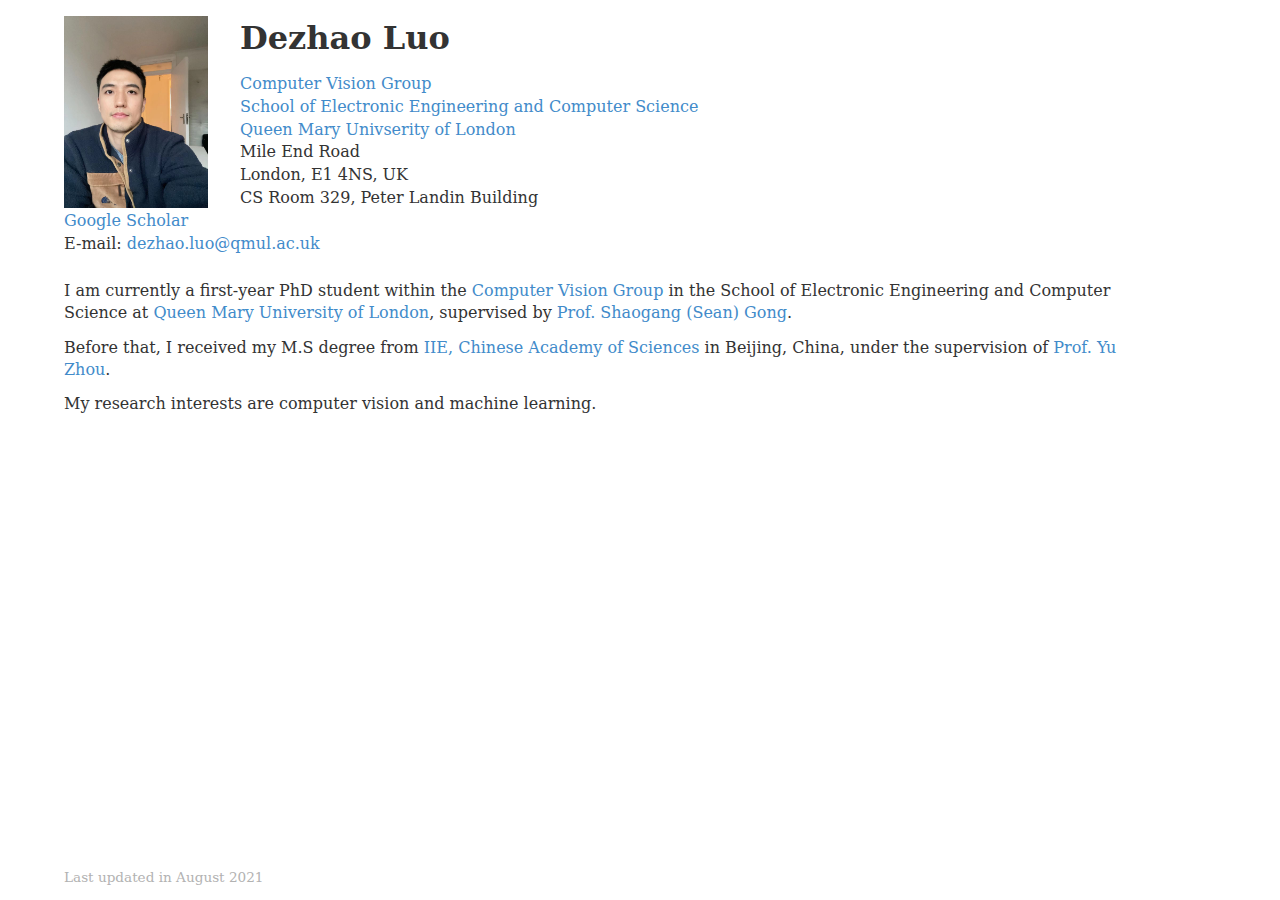
==== index.html @ d52c38aa "Update index.html" ====
<!DOCTYPE html>
<html>
<head>
  <title>Dezhao Luo</title>
  <meta name="viewport" content="width=device-width, user-scalable=no">
  <meta http-equiv="Content-type" content="text/html; charset=utf-8" />
  <meta http-equiv="X-UA-Compatible" content="IE=edge,chrome=1" />
  <link type="text/css" rel="stylesheet" href="bootstrap.min.css">
  <link type="text/css" rel="stylesheet" href="style.css">
  
    <script async src="https://www.googletagmanager.com/gtag/js?id=G-MK86KHPFDS"></script>
  <script>
    window.dataLayer = window.dataLayer || [];
    function gtag(){dataLayer.push(arguments);}
    gtag('js', new Date());

    gtag('config', 'G-MK86KHPFDS');
  </script>

</head>
<body>
    <div id="contact">
  <img src="images/avatar.jpg" class="thumb"/>
  <p>
    <big><strong>Dezhao Luo</strong></big>
  </p>
  <p>
    
      
        <a href="http://www.dcs.qmul.ac.uk/research/vision/">Computer Vision Group</a><br/>
      
      
    
      
        <a href="http://www.eecs.qmul.ac.uk/">School of Electronic Engineering and Computer Science</a><br/>
      
      
    
      
        <a href="http://www.qmul.ac.uk/">Queen Mary Univserity of London</a><br/>
      
      
        
          Mile End Road<br/>
        
          London, E1 4NS, UK<br/>
        
          CS Room 329, Peter Landin Building<br/>
        
      
    
    <!-- Tel: +0044 07561775861<br/> -->
  <a href="https://scholar.google.com/citations?user=4jsZ0pYAAAAJ&hl=zh-CN">  Google Scholar</a><br/>

    E-mail: <a href="mailto:dezhao.luo@qmul.ac.uk">dezhao.luo@qmul.ac.uk</a>
  </p>
</div>
    <div id="biograph">
    <p>
       I am currently a first-year PhD student within the <a href="http://vision.eecs.qmul.ac.uk">Computer Vision Group</a> in the School of Electronic Engineering and Computer Science at <a href="http://www.qmul.ac.uk">Queen Mary University of London</a>, supervised by <a href="http://www.eecs.qmul.ac.uk/~sgg/">Prof. Shaogang (Sean) Gong</a>.
    </p>
    <p>
        Before that, 
        I received my M.S degree from <a href ="http://www.iie.ac.cn/">IIE, Chinese Academy of Sciences </a> in Beijing, China, under the supervision of <a href="http://people.ucas.edu.cn/~yuzhou">Prof. Yu Zhou</a>. 
    </p>
    <p>
       My research interests are computer vision and machine learning.
    </p>


   
  
    
    
    
    
    
    
    

</div>
    <p role="update_time"><small>Last updated in August 2021</small></p>
</body>
</html>
---- style.css ----
html {
    width: 100%;
    height: 100%;
    margin: 0;
    padding: 0;
}

body {
    width: 100%;
    min-height: 100%;
    max-width: 75em;
    margin: 0;
    padding: 0 5vw;
    padding-bottom: 5em;
    font-family: "Serif","sans-serif";
    text-align: left;
    position: relative;
    font-size: min(16px, 2vw);
}

p {
    margin: 0 0 0.7em;
}

hr {
    margin: 1.25em 0;
}

.thumb {
    width: 9em;
    margin: 0 2em 0 0;
    float: left;
}

#contact{
    padding-top: 1em;
    margin-bottom: 1.5em;
}

#contact big {
    font-size: 2em;
}

space {
    display: inline-block;
    width: 1em;
    margin: 0;
    padding: 0;
}

a.disabled {
    color: currentColor;
    cursor: not-allowed;
    opacity: 0.5;
    text-decoration: none;
}

p[role="update_time"] {
    position: absolute;
    bottom: 0;
    color: #b2b2b2;
}

ul {
    list-style-type:none;
    margin: 0;
    padding: 0;
}

ul.circle {
  list-style-type: disc;
  margin-left: 1.5em;
  padding: 0;
}

span.news {
    font-weight: bold;
    color: red;
    margin-left: 0.5em;
}
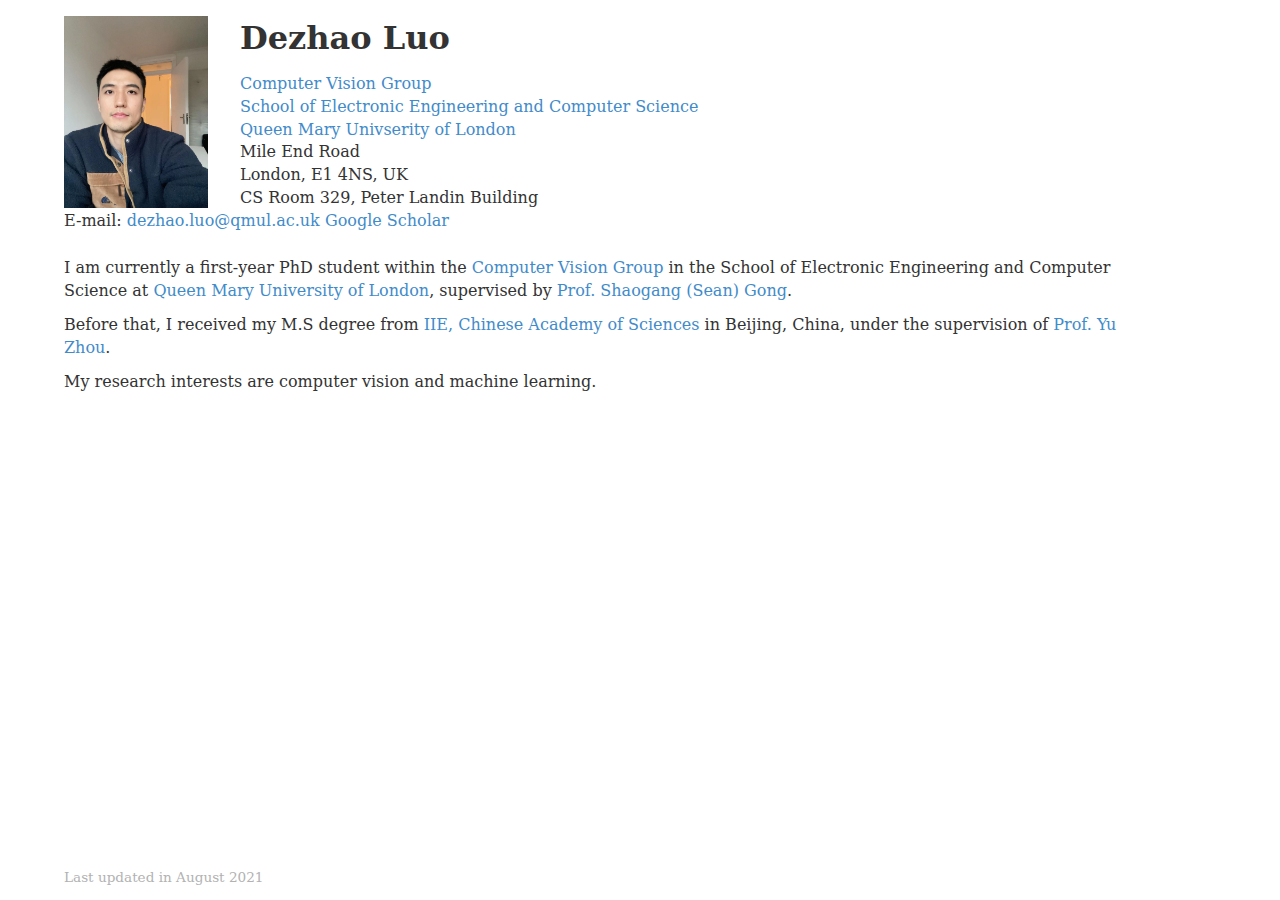
==== commit 51bba838: "Update index.html" ====
--- a/index.html
+++ b/index.html
@@ -51,9 +51,11 @@
       
     
     <!-- Tel: +0044 07561775861<br/> -->
-  <a href="https://scholar.google.com/citations?user=4jsZ0pYAAAAJ&hl=zh-CN">  Google Scholar</a><br/>
 
     E-mail: <a href="mailto:dezhao.luo@qmul.ac.uk">dezhao.luo@qmul.ac.uk</a>
+    
+      <a href="https://scholar.google.com/citations?user=4jsZ0pYAAAAJ&hl=zh-CN">  Google Scholar</a><br/>
+
   </p>
 </div>
     <div id="biograph">
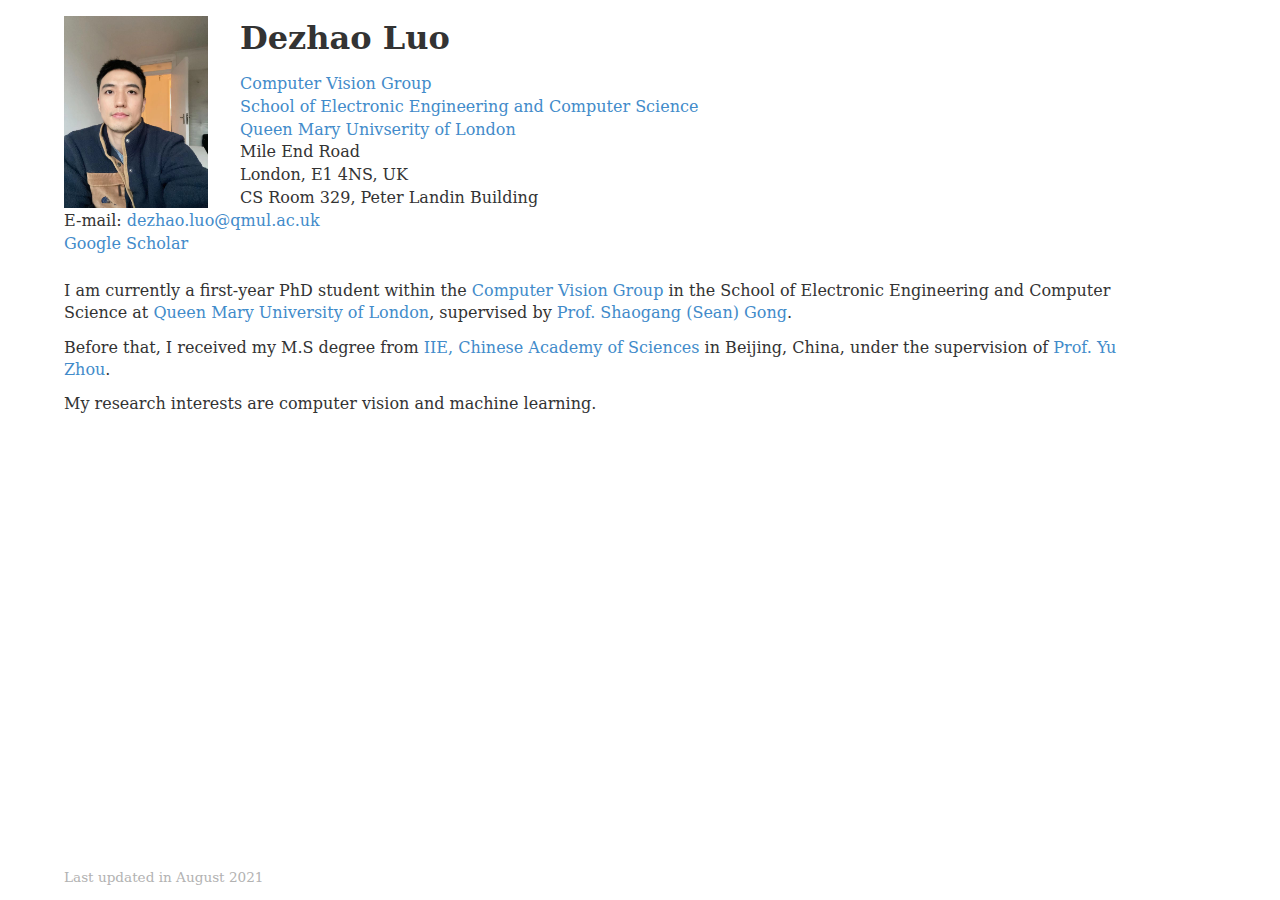
==== commit a87a36fd: "Update index.html" ====
--- a/index.html
+++ b/index.html
@@ -52,9 +52,10 @@
     
     <!-- Tel: +0044 07561775861<br/> -->
 
-    E-mail: <a href="mailto:dezhao.luo@qmul.ac.uk">dezhao.luo@qmul.ac.uk</a>
+    E-mail: <a href="mailto:dezhao.luo@qmul.ac.uk">dezhao.luo@qmul.ac.uk</a><br/>
     
-      <a href="https://scholar.google.com/citations?user=4jsZ0pYAAAAJ&hl=zh-CN">  Google Scholar</a><br/>
+    
+    <a href="https://scholar.google.com/citations?user=4jsZ0pYAAAAJ&hl=zh-CN">  Google Scholar</a>
 
   </p>
 </div>
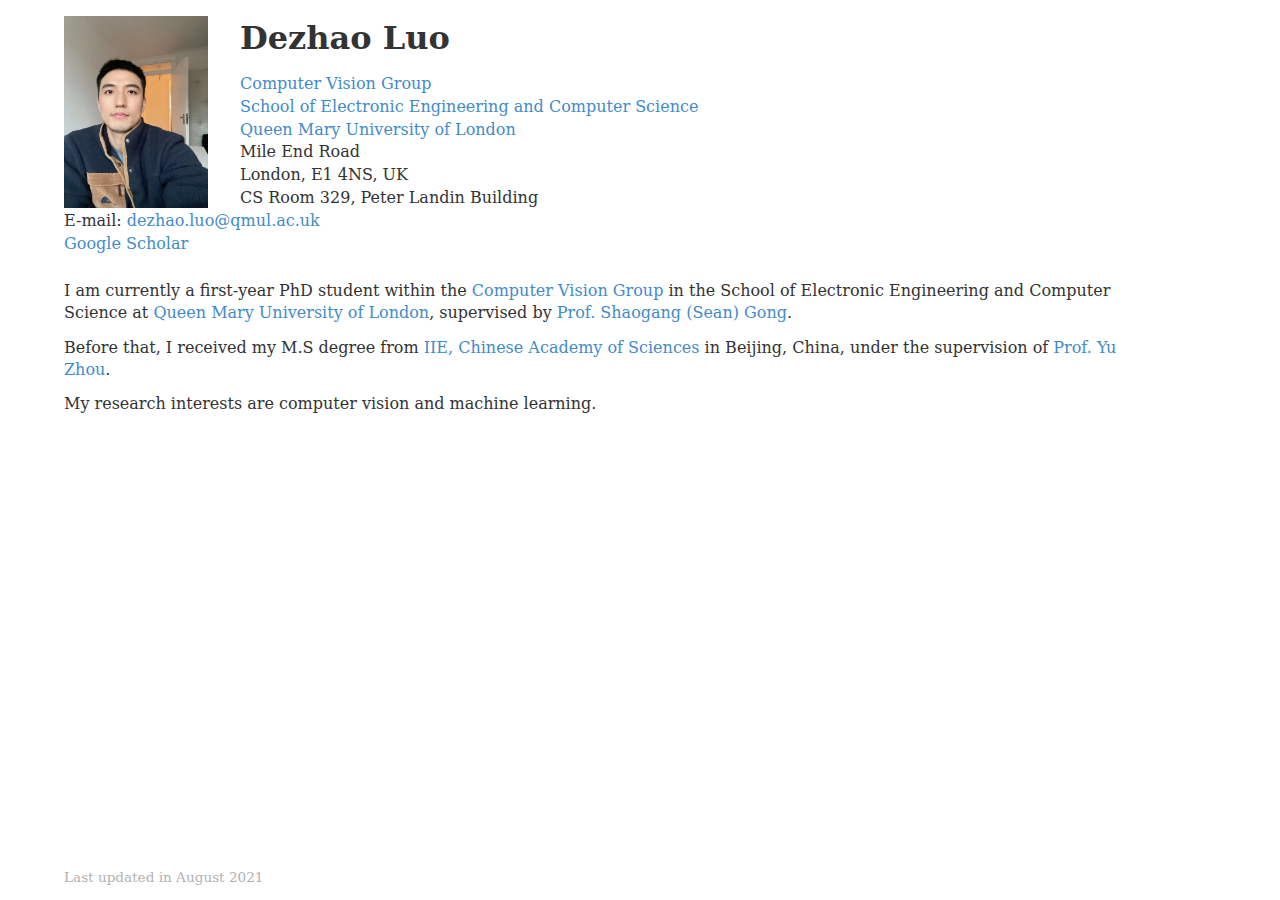
==== commit f088d806: "Update index.html" ====
--- a/index.html
+++ b/index.html
@@ -38,7 +38,7 @@
       
     
       
-        <a href="http://www.qmul.ac.uk/">Queen Mary Univserity of London</a><br/>
+        <a href="http://www.qmul.ac.uk/">Queen Mary University of London</a><br/>
       
       
         
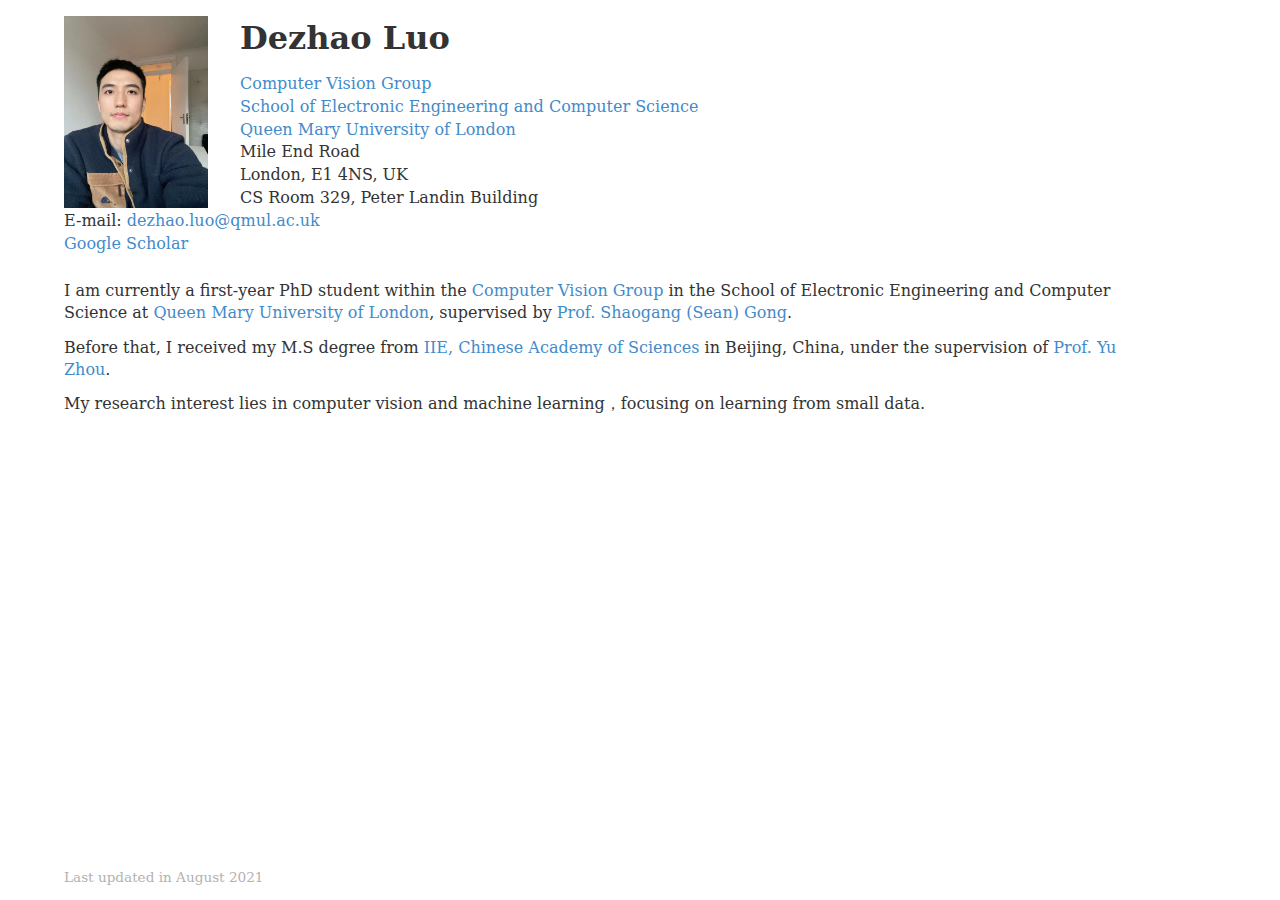
==== commit 902ee5a8: "Update index.html" ====
--- a/index.html
+++ b/index.html
@@ -68,7 +68,7 @@
         I received my M.S degree from <a href ="http://www.iie.ac.cn/">IIE, Chinese Academy of Sciences </a> in Beijing, China, under the supervision of <a href="http://people.ucas.edu.cn/~yuzhou">Prof. Yu Zhou</a>. 
     </p>
     <p>
-       My research interests are computer vision and machine learning.
+       My research interest lies in computer vision and machine learning，focusing on learning from small data.
     </p>
 
 
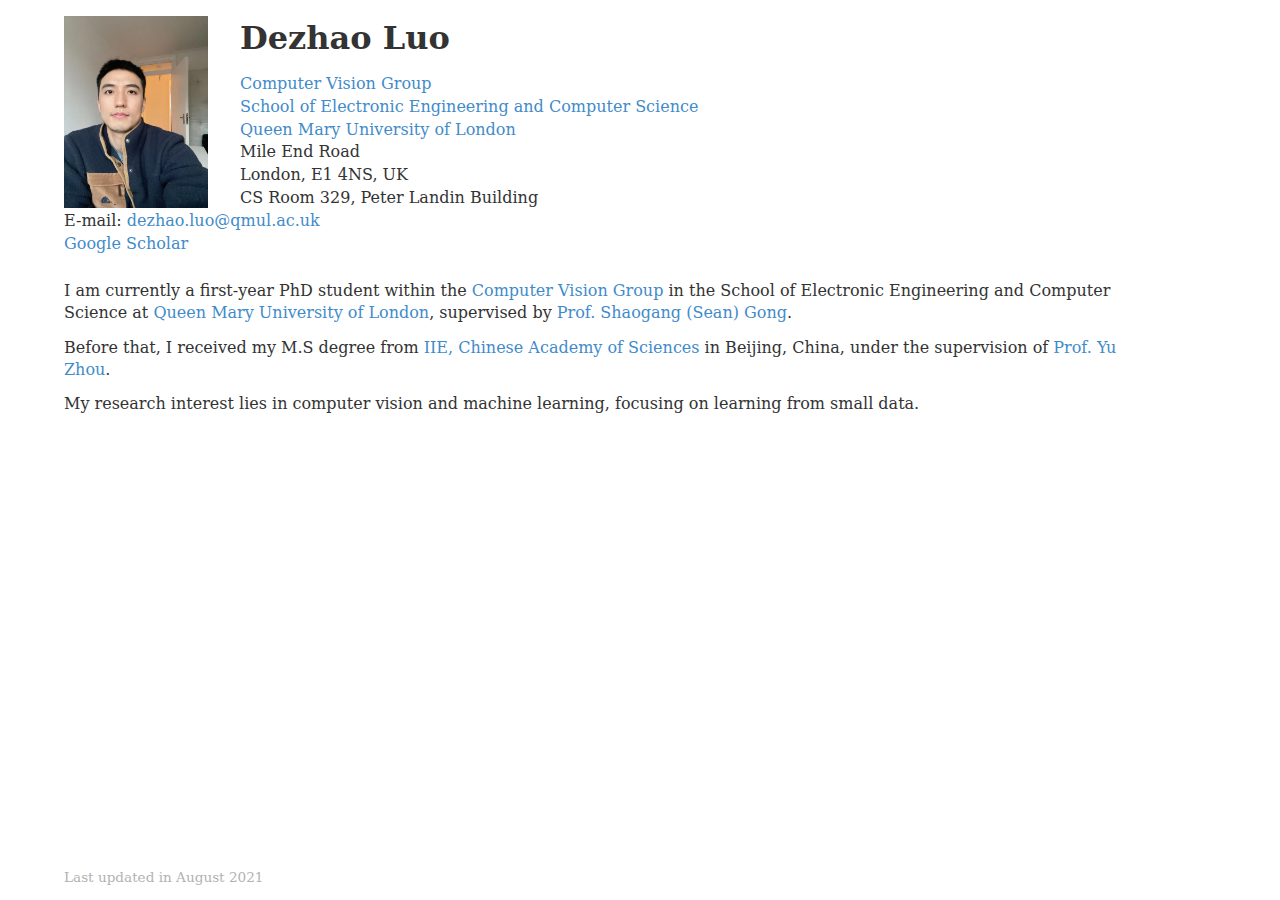
==== commit 2d555772: "Update index.html" ====
--- a/index.html
+++ b/index.html
@@ -68,7 +68,7 @@
         I received my M.S degree from <a href ="http://www.iie.ac.cn/">IIE, Chinese Academy of Sciences </a> in Beijing, China, under the supervision of <a href="http://people.ucas.edu.cn/~yuzhou">Prof. Yu Zhou</a>. 
     </p>
     <p>
-       My research interest lies in computer vision and machine learning，focusing on learning from small data.
+       My research interest lies in computer vision and machine learning, focusing on learning from small data.
     </p>
 
 
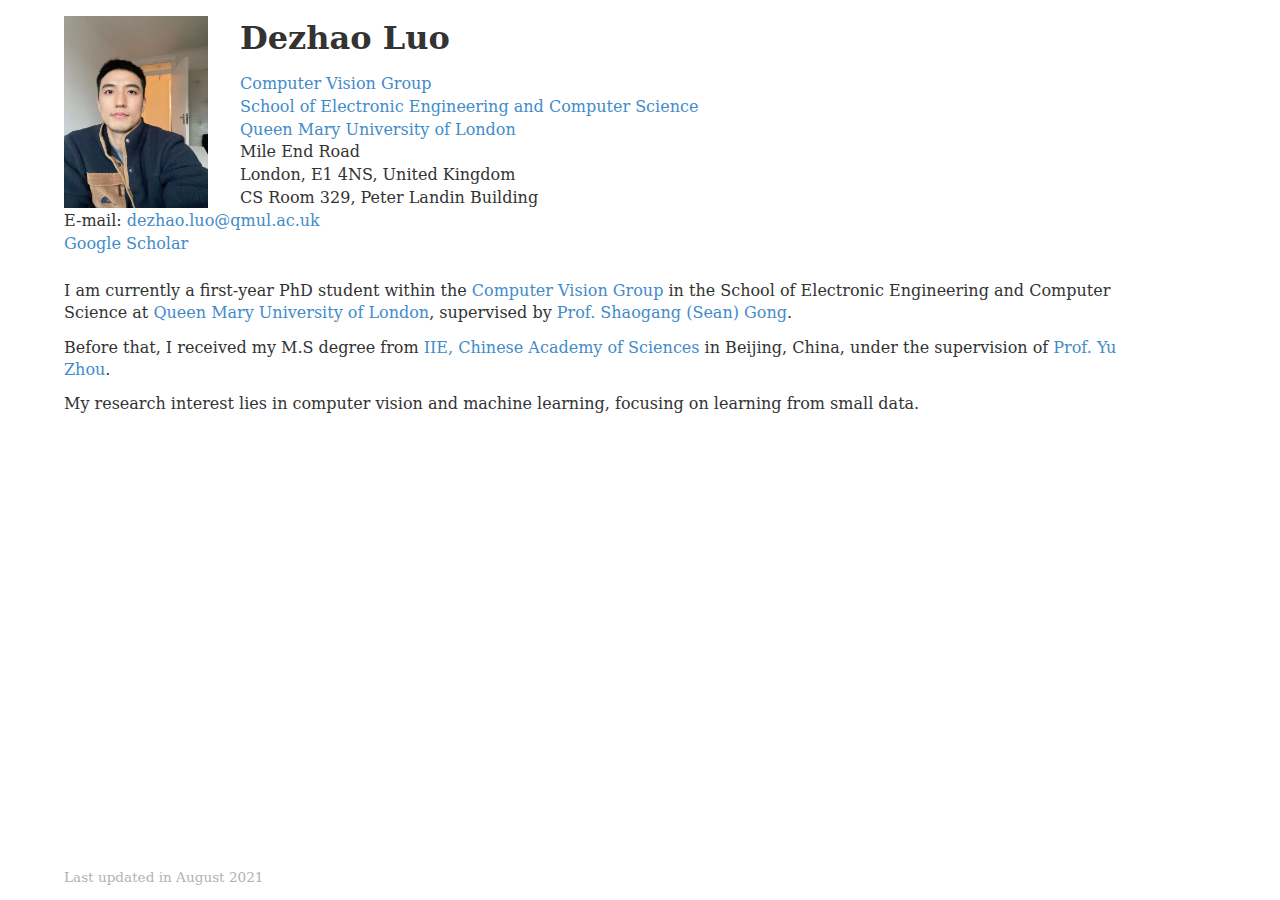
==== commit 4e08a16d: "Update index.html" ====
--- a/index.html
+++ b/index.html
@@ -44,7 +44,7 @@
         
           Mile End Road<br/>
         
-          London, E1 4NS, UK<br/>
+          London, E1 4NS, United Kingdom<br/>
         
           CS Room 329, Peter Landin Building<br/>
         
